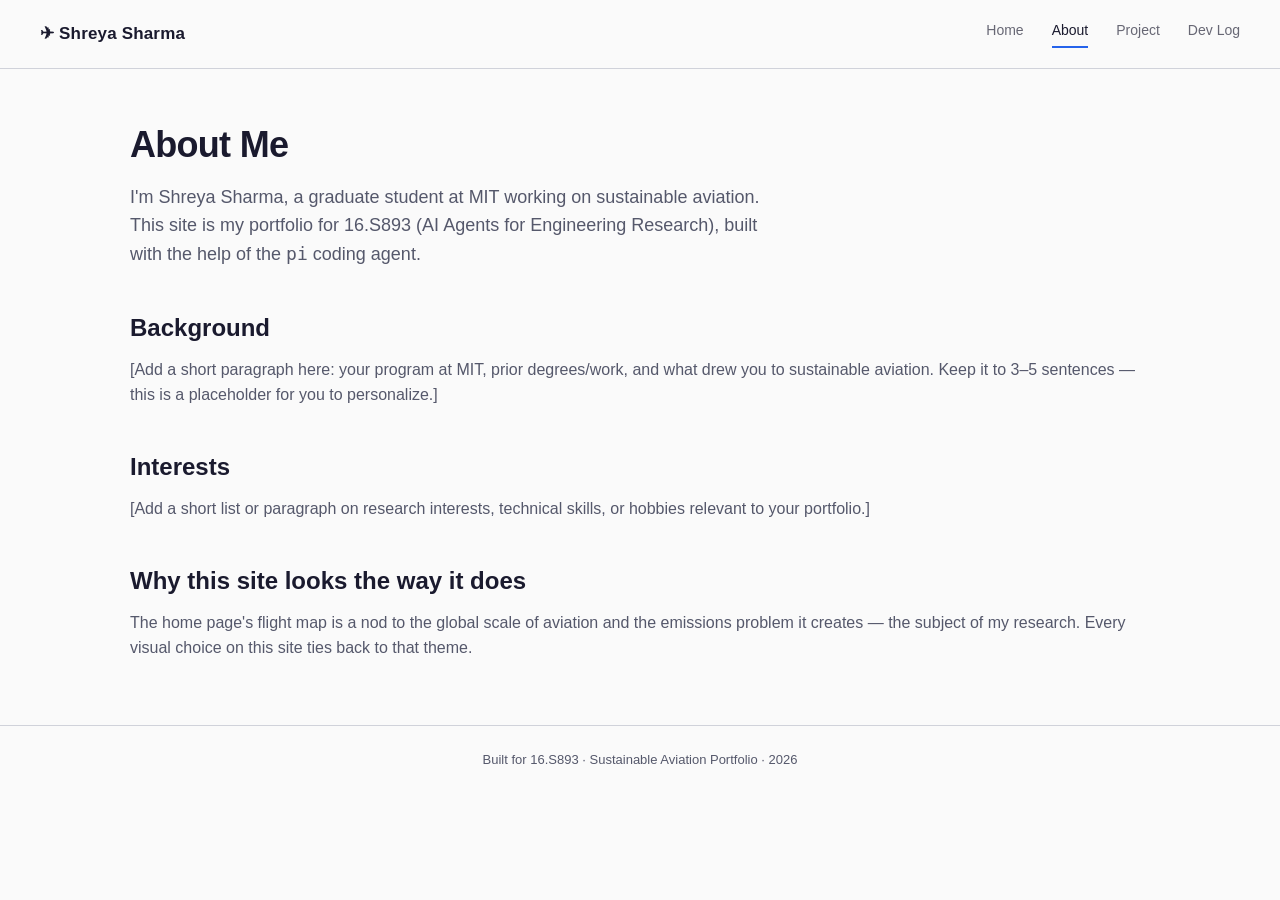
==== about.html @ 2a12f143 "Add the four content pages: home, about, project, dev log - index.html: hero section + #map-containe" ====
<!doctype html>
<html lang="en">
<head>
  <meta charset="UTF-8" />
  <meta name="viewport" content="width=device-width, initial-scale=1.0" />
  <title>About — Shreya Sharma</title>
  <link rel="stylesheet" href="css/style.css" />
</head>
<body>
  <div id="site-header"></div>

  <main>
    <h1>About Me</h1>
    <p class="lede">
      I'm Shreya Sharma, a graduate student at MIT working on sustainable
      aviation. This site is my portfolio for 16.S893 (AI Agents for
      Engineering Research), built with the help of the
      <code>pi</code> coding agent.
    </p>

    <h2>Background</h2>
    <p>
      [Add a short paragraph here: your program at MIT, prior degrees/work,
      and what drew you to sustainable aviation. Keep it to 3–5 sentences —
      this is a placeholder for you to personalize.]
    </p>

    <h2>Interests</h2>
    <p>
      [Add a short list or paragraph on research interests, technical
      skills, or hobbies relevant to your portfolio.]
    </p>

    <h2>Why this site looks the way it does</h2>
    <p>
      The home page's flight map is a nod to the global scale of aviation
      and the emissions problem it creates — the subject of my research.
      Every visual choice on this site ties back to that theme.
    </p>
  </main>

  <div id="site-footer"></div>

  <script src="js/layout.js"></script>
</body>
</html>
---- css/style.css ----
/* style.css — Style A: minimal / clean */

:root {
  --bg: #fafafa;
  --ink: #1a1a2e;
  --ink-soft: #55586b;
  --line: #d0d2da;
  --land: #e8e9ed;
  --land-line: #d0d2da;
  --accent: #2563eb;
  --accent-dark: #1d4ed8;
  --accent-soft: #eef2ff;
  --danger: #b91c1c;
  --danger-soft: rgba(185, 28, 28, 0.18);
  --max-width: 1100px;
  --radius: 10px;
}

* {
  box-sizing: border-box;
}

html,
body {
  margin: 0;
  padding: 0;
}

body {
  font-family: -apple-system, BlinkMacSystemFont, "Segoe UI", Helvetica, Arial, sans-serif;
  background: var(--bg);
  color: var(--ink);
  line-height: 1.55;
}

a {
  color: var(--accent-dark);
}

img {
  max-width: 100%;
}

/* ---------- Nav ---------- */

.site-nav {
  display: flex;
  justify-content: space-between;
  align-items: center;
  padding: 20px 40px;
  border-bottom: 1px solid var(--line);
  position: relative;
  z-index: 5;
  background: var(--bg);
}

.site-nav__brand {
  font-weight: 700;
  font-size: 17px;
  color: var(--ink);
  text-decoration: none;
  letter-spacing: 0.01em;
}

.site-nav__links {
  display: flex;
  gap: 28px;
}

.site-nav__links a {
  color: var(--ink);
  text-decoration: none;
  font-size: 14px;
  font-weight: 500;
  opacity: 0.65;
  transition: opacity 0.15s ease;
  padding-bottom: 4px;
  border-bottom: 2px solid transparent;
}

.site-nav__links a:hover {
  opacity: 1;
}

.site-nav__links a.active {
  opacity: 1;
  border-bottom-color: var(--accent);
}

/* ---------- Footer ---------- */

.site-footer {
  border-top: 1px solid var(--line);
  padding: 24px 40px;
  text-align: center;
  color: var(--ink-soft);
  font-size: 13px;
}

/* ---------- Layout containers ---------- */

main {
  max-width: var(--max-width);
  margin: 0 auto;
  padding: 48px 40px;
}

main.wide {
  max-width: none;
  padding: 0;
}

h1 {
  font-size: 36px;
  font-weight: 700;
  letter-spacing: -0.02em;
  margin: 0 0 12px;
}

h2 {
  font-size: 24px;
  font-weight: 700;
  margin: 40px 0 12px;
}

p {
  color: var(--ink-soft);
  margin: 0 0 16px;
}

.lede {
  font-size: 18px;
  color: var(--ink-soft);
  max-width: 640px;
}

.card {
  background: #fff;
  border: 1px solid var(--line);
  border-radius: var(--radius);
  padding: 24px;
  margin-bottom: 20px;
}

.card h3 {
  margin: 0 0 8px;
  font-size: 17px;
}

.card .meta {
  font-size: 13px;
  color: var(--ink-soft);
  margin-bottom: 12px;
}

.tag {
  display: inline-block;
  font-size: 12px;
  font-weight: 600;
  color: var(--accent-dark);
  background: var(--accent-soft);
  border-radius: 999px;
  padding: 3px 10px;
  margin-right: 6px;
}

/* ---------- Hero / Map (home page) ---------- */

.hero {
  position: relative;
  overflow: hidden;
}

.hero-text {
  text-align: center;
  padding: 8px 20px 40px;
}

.hero-text h1 {
  font-size: 40px;
}

.hero-text p {
  font-size: 16px;
}

.map-wrap {
  padding: 8px 40px 0;
}

.map-svg {
  width: 100%;
  height: auto;
  display: block;
}

.land {
  fill: var(--land);
  stroke: var(--land-line);
  stroke-width: 0.5;
}

.route-line {
  fill: none;
  stroke: var(--accent);
  stroke-width: 1.4;
  stroke-linecap: round;
  opacity: 0.85;
  pointer-events: none;
}

.city-dot {
  fill: var(--accent);
  pointer-events: none;
}

.plane {
  cursor: pointer;
}

.plane-icon {
  fill: var(--accent-dark);
  stroke: var(--accent-dark);
  stroke-width: 0.5;
}

.plane:hover .plane-icon {
  fill: #0f172a;
}

.plane-hit {
  fill: transparent;
  pointer-events: all;
}

/* Emissions easter egg */

.emission-trail {
  fill: none;
  stroke: var(--danger);
  stroke-width: 3;
  stroke-linecap: round;
  opacity: 0;
}

.emission-particle {
  fill: var(--danger-soft);
}

.emission-tooltip {
  position: absolute;
  max-width: 220px;
  background: #1a1a2e;
  color: #fff;
  font-size: 12.5px;
  line-height: 1.4;
  padding: 8px 10px;
  border-radius: 6px;
  pointer-events: none;
  opacity: 0;
  transform: translate(-50%, -8px);
  transition: opacity 0.3s ease;
  z-index: 10;
}

.emission-tooltip::after {
  content: "";
  position: absolute;
  left: 50%;
  bottom: -5px;
  transform: translateX(-50%);
  border: 5px solid transparent;
  border-top-color: #1a1a2e;
}

@media (max-width: 720px) {
  .site-nav {
    flex-direction: column;
    gap: 12px;
    padding: 16px 20px;
  }
  .site-nav__links {
    gap: 18px;
    flex-wrap: wrap;
    justify-content: center;
  }
  main {
    padding: 32px 20px;
  }
  .map-wrap {
    padding: 8px 16px 0;
  }
}

@media (prefers-reduced-motion: reduce) {
  * {
    animation-duration: 0.001ms !important;
    animation-iteration-count: 1 !important;
    transition-duration: 0.001ms !important;
  }
}
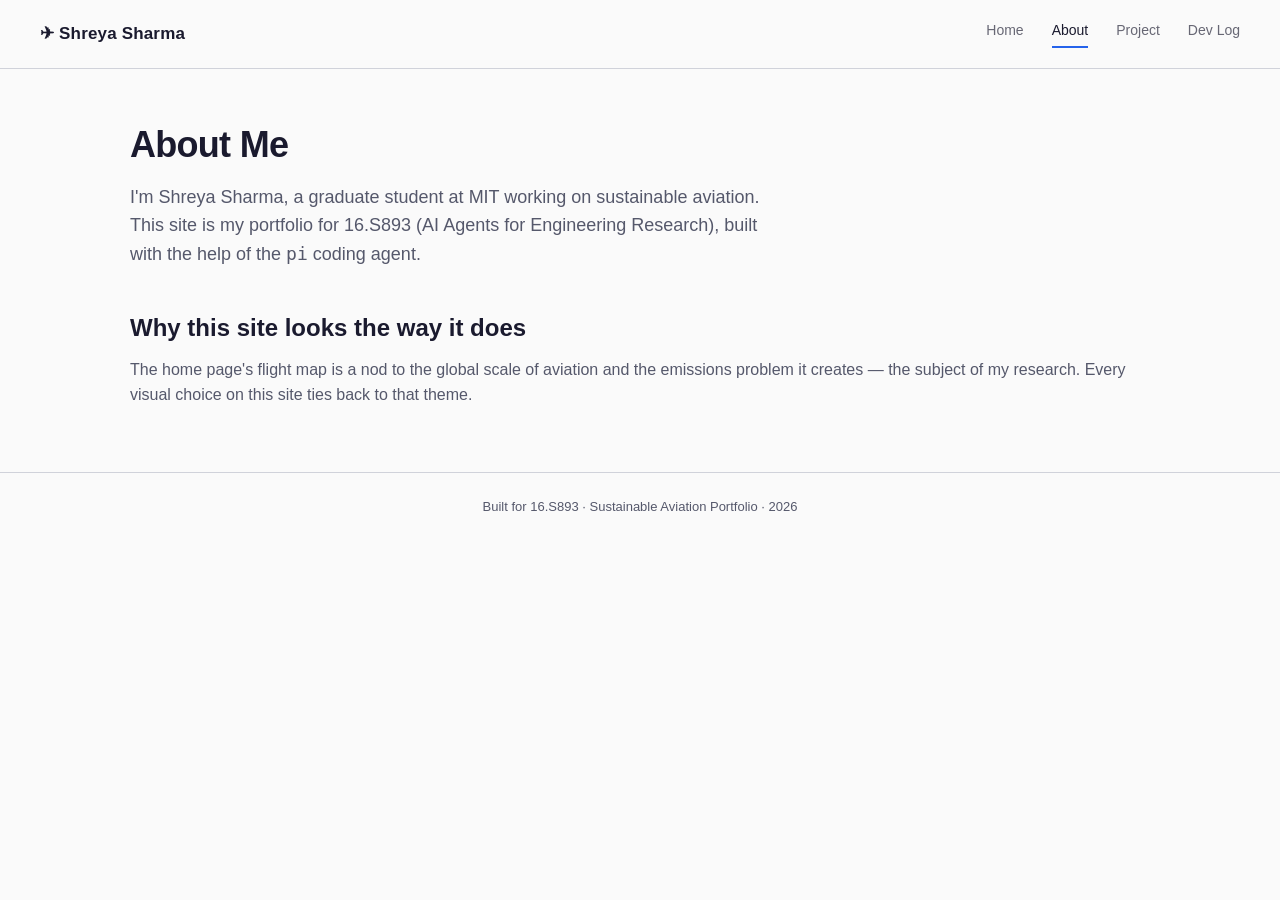
==== commit d0fc640c: "Trim placeholder sections on About and Project pages Removed the bracketed placeholder paragraphs (B" ====
--- a/about.html
+++ b/about.html
@@ -18,19 +18,6 @@
       <code>pi</code> coding agent.
     </p>
 
-    <h2>Background</h2>
-    <p>
-      [Add a short paragraph here: your program at MIT, prior degrees/work,
-      and what drew you to sustainable aviation. Keep it to 3–5 sentences —
-      this is a placeholder for you to personalize.]
-    </p>
-
-    <h2>Interests</h2>
-    <p>
-      [Add a short list or paragraph on research interests, technical
-      skills, or hobbies relevant to your portfolio.]
-    </p>
-
     <h2>Why this site looks the way it does</h2>
     <p>
       The home page's flight map is a nod to the global scale of aviation
--- a/css/style.css
+++ b/css/style.css
@@ -164,6 +164,46 @@
   margin-right: 6px;
 }
 
+/* ---------- Dev log two-column layout ---------- */
+
+.devlog-columns {
+  display: grid;
+  grid-template-columns: 1fr 1fr;
+  gap: 24px;
+  margin-top: 8px;
+}
+
+.devlog-col__label {
+  font-size: 11px;
+  font-weight: 700;
+  text-transform: uppercase;
+  letter-spacing: 0.06em;
+  color: var(--ink-soft);
+  margin-bottom: 6px;
+}
+
+.devlog-col p {
+  margin: 0;
+}
+
+.devlog-col:first-child {
+  border-right: 1px solid var(--line);
+  padding-right: 24px;
+}
+
+@media (max-width: 720px) {
+  .devlog-columns {
+    grid-template-columns: 1fr;
+    gap: 16px;
+  }
+  .devlog-col:first-child {
+    border-right: none;
+    border-bottom: 1px solid var(--line);
+    padding-right: 0;
+    padding-bottom: 16px;
+  }
+}
+
 /* ---------- Hero / Map (home page) ---------- */
 
 .hero {
@@ -220,8 +260,6 @@
 
 .plane-icon {
   fill: var(--accent-dark);
-  stroke: var(--accent-dark);
-  stroke-width: 0.5;
 }
 
 .plane:hover .plane-icon {
@@ -237,14 +275,14 @@
 
 .emission-trail {
   fill: none;
-  stroke: var(--danger);
-  stroke-width: 3;
+  stroke: #3a3a3a;
+  stroke-width: 2.5;
   stroke-linecap: round;
   opacity: 0;
 }
 
 .emission-particle {
-  fill: var(--danger-soft);
+  fill: #3a3a3a;
 }
 
 .emission-tooltip {
